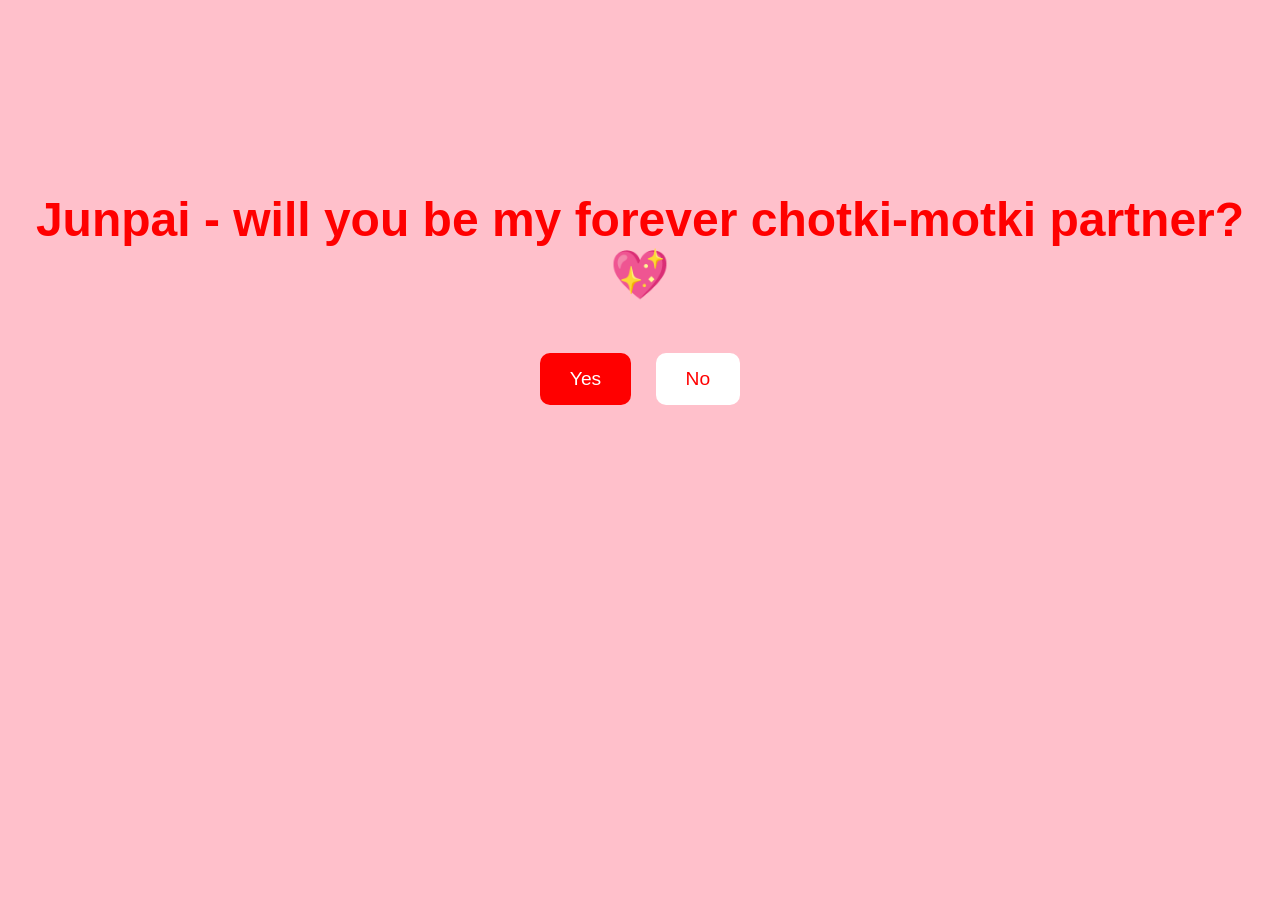
==== index.html @ b519f4a0 "recommit" ====
<!DOCTYPE html>
<html lang="en">
<head>
  <meta charset="UTF-8">
  <title>Friendo</title>
  <style>
    body {
      background-color: pink;
      font-family: 'Comic Sans MS', cursive, sans-serif;
      text-align: center;
      margin: 0;
      padding: 0;
    }
    h1 {
      color: red;
      margin-top: 15%;
      font-size: 3em;
    }
    .buttons {
      margin-top: 40px;
    }
    button {
      padding: 15px 30px;
      margin: 10px;
      font-size: 1.2em;
      border: none;
      border-radius: 10px;
      cursor: pointer;
      transition: all 0.3s ease;
    }
    .yes {
      background-color: red;
      color: white;
    }
    .no {
      background-color: white;
      color: red;
    }
    .no:hover {
      transform: translate(
        calc(50px - 100px * Math.random()),
        calc(50px - 100px * Math.random())
      );
    }
  </style>
</head>
<body>
  <h1>Junpai - will you be my forever chotki-motki partner? 💖</h1>
  <div class="buttons">
    <button class="yes" onclick="window.location.href='yes.html'">Yes</button>
    <button class="no">No</button>
  </div>
</body>
</html>
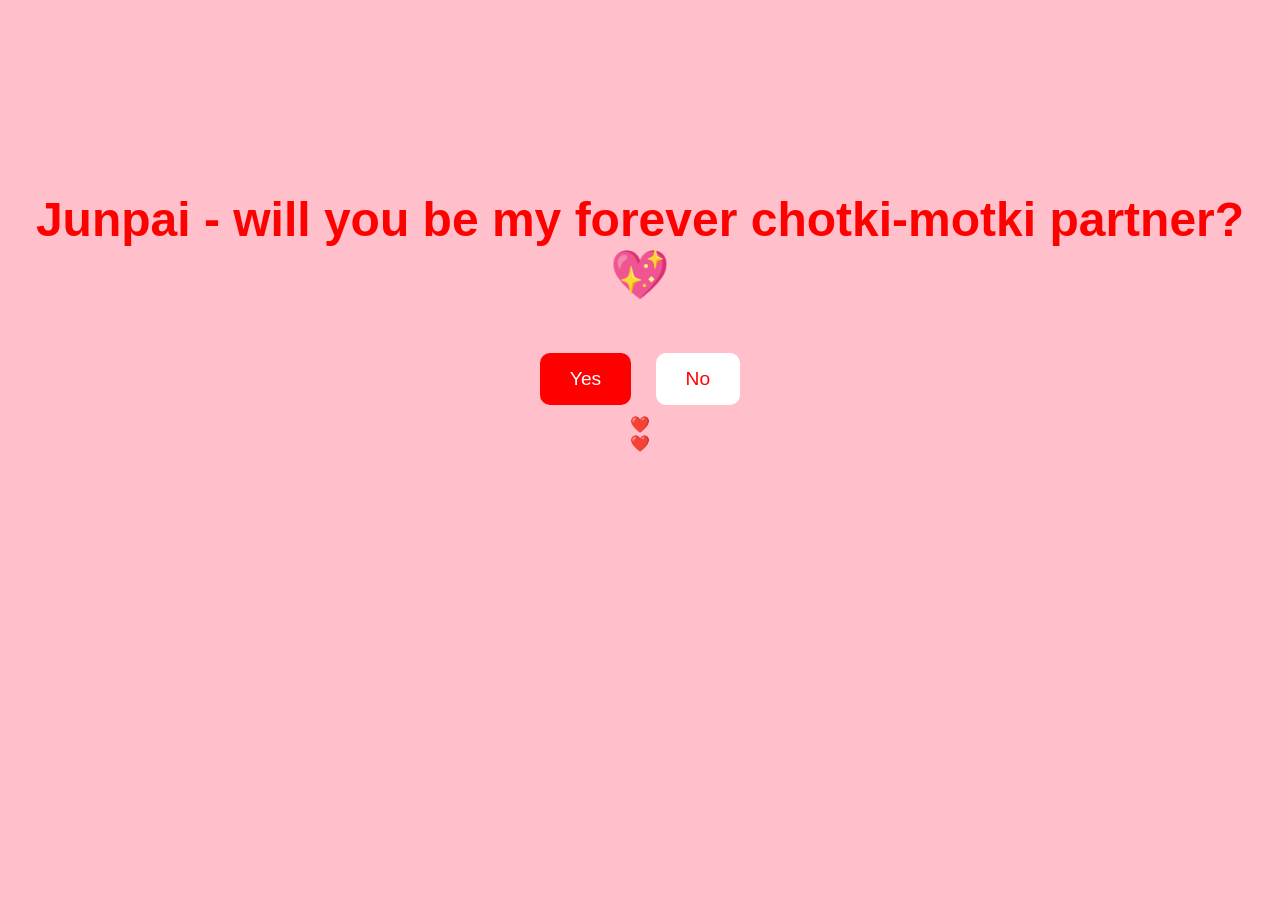
==== commit 11543be9: "Add files via upload" ====
--- a/index.html
+++ b/index.html
@@ -48,7 +48,18 @@
   <h1>Junpai - will you be my forever chotki-motki partner? 💖</h1>
   <div class="buttons">
     <button class="yes" onclick="window.location.href='yes.html'">Yes</button>
-    <button class="no">No</button>
+    <button class="no" id="noBtn">No</button>
   </div>
+
+  <!-- Background Music -->
+  <audio autoplay loop>
+    <source src="bittersweet_symphony.mp3" type="audio/mpeg">
+    Your browser does not support the audio element.
+  </audio>
+
+  <!-- Falling hearts container -->
+  <div id="hearts-container"></div>
+
+  <script src="script.js"></script>
 </body>
 </html>
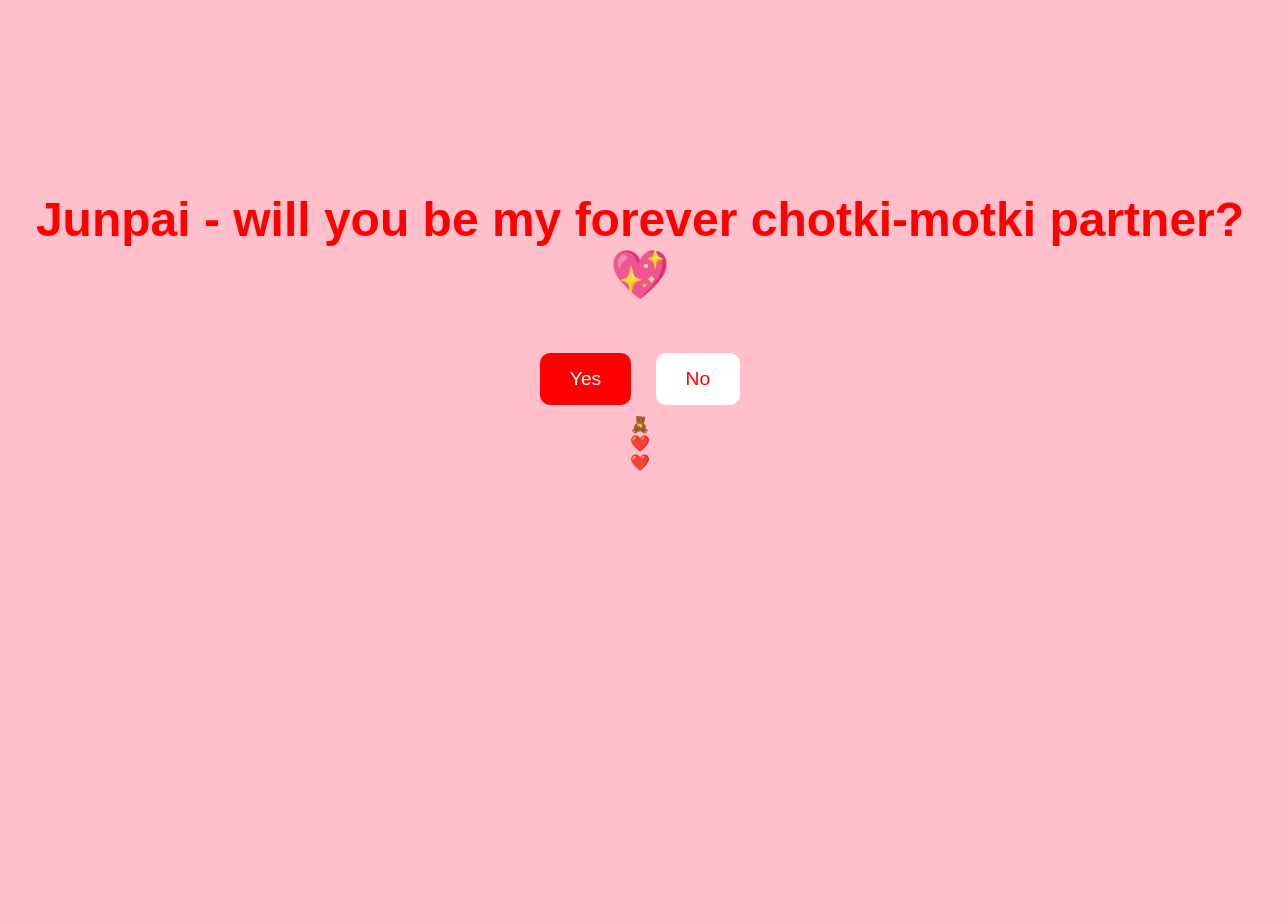
==== commit 0657a147: "Add files via upload" ====
--- a/index.html
+++ b/index.html
@@ -56,7 +56,9 @@
     <source src="bittersweet_symphony.mp3" type="audio/mpeg">
     Your browser does not support the audio element.
   </audio>
-
+  <!-- Moving cute character -->
+  <div class="character">🧸</div>
+  
   <!-- Falling hearts container -->
   <div id="hearts-container"></div>
 
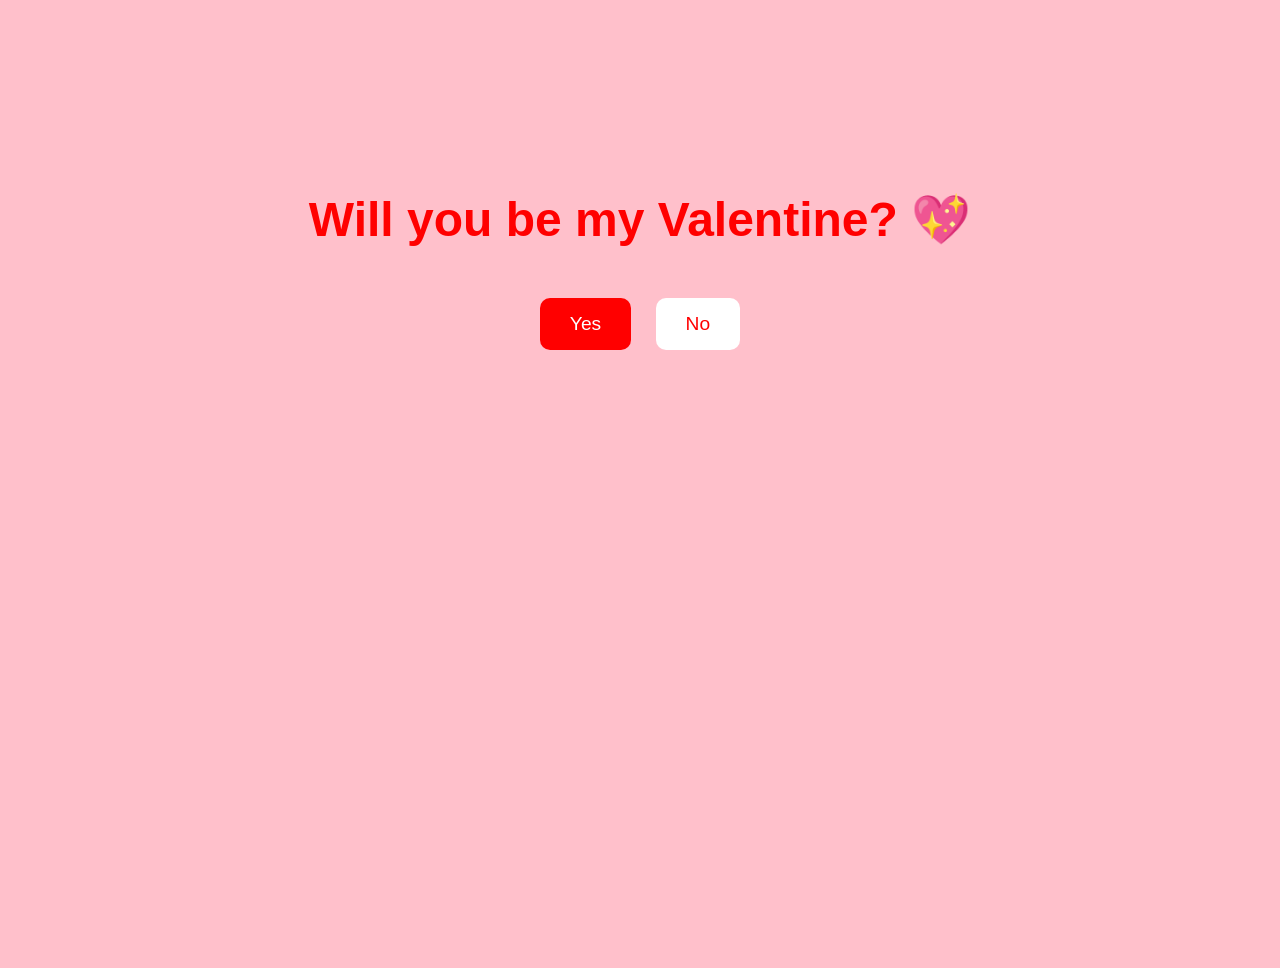
==== commit c5692e9e: "Add files via upload" ====
--- a/index.html
+++ b/index.html
@@ -2,50 +2,11 @@
 <html lang="en">
 <head>
   <meta charset="UTF-8">
-  <title>Friendo</title>
-  <style>
-    body {
-      background-color: pink;
-      font-family: 'Comic Sans MS', cursive, sans-serif;
-      text-align: center;
-      margin: 0;
-      padding: 0;
-    }
-    h1 {
-      color: red;
-      margin-top: 15%;
-      font-size: 3em;
-    }
-    .buttons {
-      margin-top: 40px;
-    }
-    button {
-      padding: 15px 30px;
-      margin: 10px;
-      font-size: 1.2em;
-      border: none;
-      border-radius: 10px;
-      cursor: pointer;
-      transition: all 0.3s ease;
-    }
-    .yes {
-      background-color: red;
-      color: white;
-    }
-    .no {
-      background-color: white;
-      color: red;
-    }
-    .no:hover {
-      transform: translate(
-        calc(50px - 100px * Math.random()),
-        calc(50px - 100px * Math.random())
-      );
-    }
-  </style>
+  <title>Valentine's Day</title>
+  <link rel="stylesheet" href="style.css">
 </head>
 <body>
-  <h1>Junpai - will you be my forever chotki-motki partner? 💖</h1>
+  <h1>Will you be my Valentine? 💖</h1>
   <div class="buttons">
     <button class="yes" onclick="window.location.href='yes.html'">Yes</button>
     <button class="no" id="noBtn">No</button>
@@ -53,12 +14,10 @@
 
   <!-- Background Music -->
   <audio autoplay loop>
-    <source src="bittersweet_symphony.mp3" type="audio/mpeg">
+    <source src="music.mp3" type="audio/mpeg">
     Your browser does not support the audio element.
   </audio>
-  <!-- Moving cute character -->
-  <div class="character">🧸</div>
-  
+
   <!-- Falling hearts container -->
   <div id="hearts-container"></div>
 
--- a/style.css
+++ b/style.css
@@ -0,0 +1,55 @@
+body {
+  background-color: pink;
+  font-family: 'Comic Sans MS', cursive, sans-serif;
+  text-align: center;
+  margin: 0;
+  padding: 0;
+  overflow: hidden;
+}
+
+h1 {
+  color: red;
+  margin-top: 15%;
+  font-size: 3em;
+}
+
+.buttons {
+  margin-top: 40px;
+}
+
+button {
+  padding: 15px 30px;
+  margin: 10px;
+  font-size: 1.2em;
+  border: none;
+  border-radius: 10px;
+  cursor: pointer;
+  transition: all 0.3s ease;
+}
+
+.yes {
+  background-color: red;
+  color: white;
+}
+
+.no {
+  background-color: white;
+  color: red;
+  position: relative;
+}
+
+/* Falling hearts */
+.heart {
+  position: absolute;
+  top: -50px;
+  font-size: 24px;
+  color: crimson;
+  animation: fall linear forwards;
+}
+
+@keyframes fall {
+  to {
+    transform: translateY(110vh);
+    opacity: 0;
+  }
+}
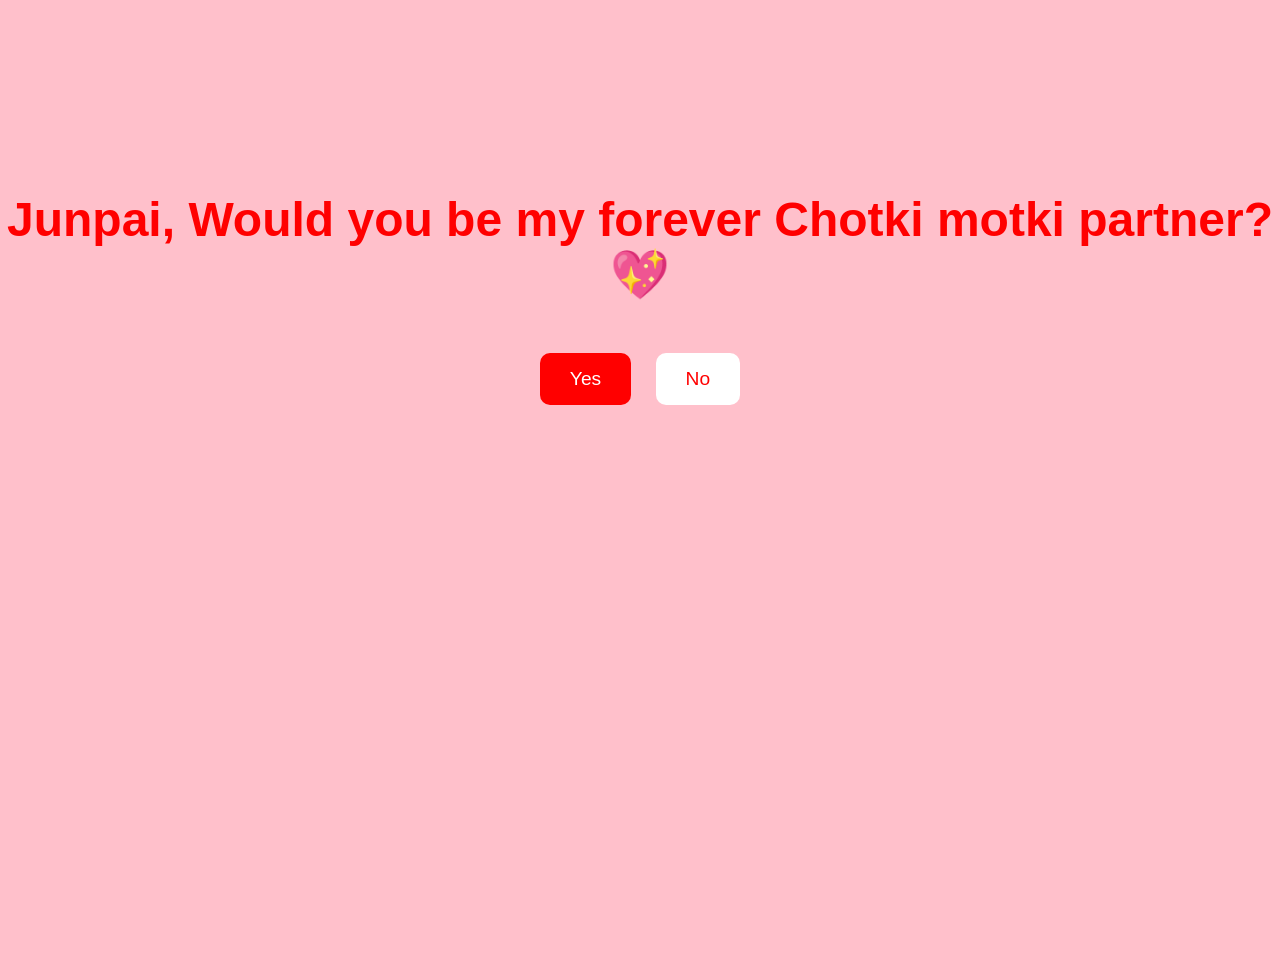
==== commit 234cb9ab: "Add files via upload" ====
--- a/index.html
+++ b/index.html
@@ -2,11 +2,11 @@
 <html lang="en">
 <head>
   <meta charset="UTF-8">
-  <title>Valentine's Day</title>
+  <title>Friendo</title>
   <link rel="stylesheet" href="style.css">
 </head>
 <body>
-  <h1>Will you be my Valentine? 💖</h1>
+  <h1>Junpai, Would you be my forever Chotki motki partner? 💖</h1>
   <div class="buttons">
     <button class="yes" onclick="window.location.href='yes.html'">Yes</button>
     <button class="no" id="noBtn">No</button>
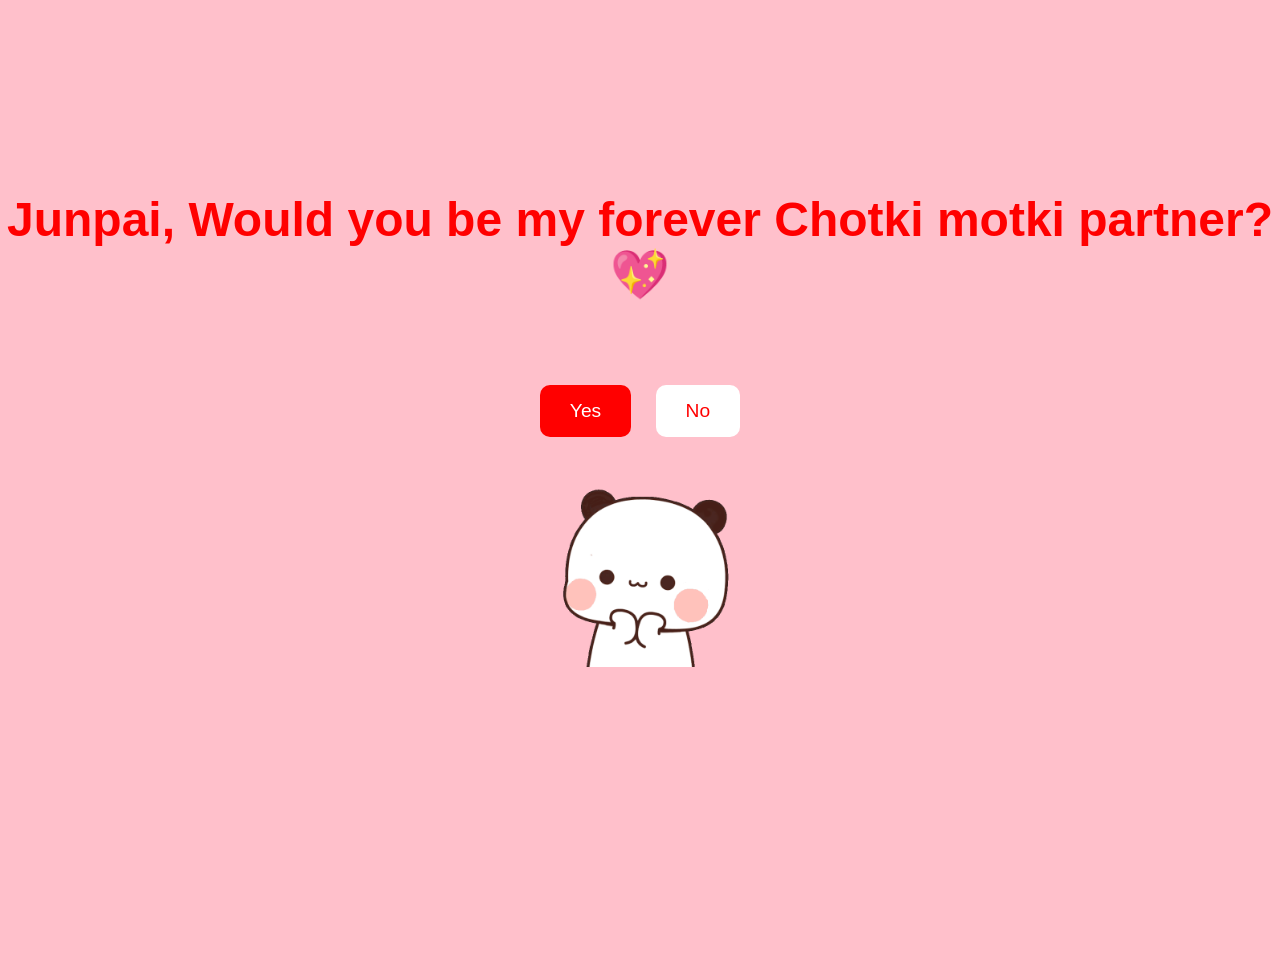
==== commit 059d0e77: "Add files via upload" ====
--- a/index.html
+++ b/index.html
@@ -17,7 +17,10 @@
     <source src="music.mp3" type="audio/mpeg">
     Your browser does not support the audio element.
   </audio>
-
+  <!-- Cute GIF -->
+  <div class="gif-container">
+    <img src="teddy.gif" alt="Cute Teddy GIF">
+  </div>
   <!-- Falling hearts container -->
   <div id="hearts-container"></div>
 
--- a/style.css
+++ b/style.css
@@ -11,6 +11,14 @@
   color: red;
   margin-top: 15%;
   font-size: 3em;
+  display: inline-block; /* needed for transform */
+  animation: seesaw 2s ease-in-out infinite;
+}
+
+@keyframes seesaw {
+  0%   { transform: rotate(-5deg); }
+  50%  { transform: rotate(5deg); }
+  100% { transform: rotate(-5deg); }
 }
 
 .buttons {
@@ -53,3 +61,19 @@
     opacity: 0;
   }
 }
+
+.gif-container {
+  margin-top: 20px;
+  text-align: center;
+}
+
+.gif-container img {
+  width: 200px; /* adjust size */
+  height: auto;
+  animation: float 3s ease-in-out infinite;
+}
+
+@keyframes float {
+  0%, 100% { transform: translateY(0); }
+  50% { transform: translateY(-15px); }
+}
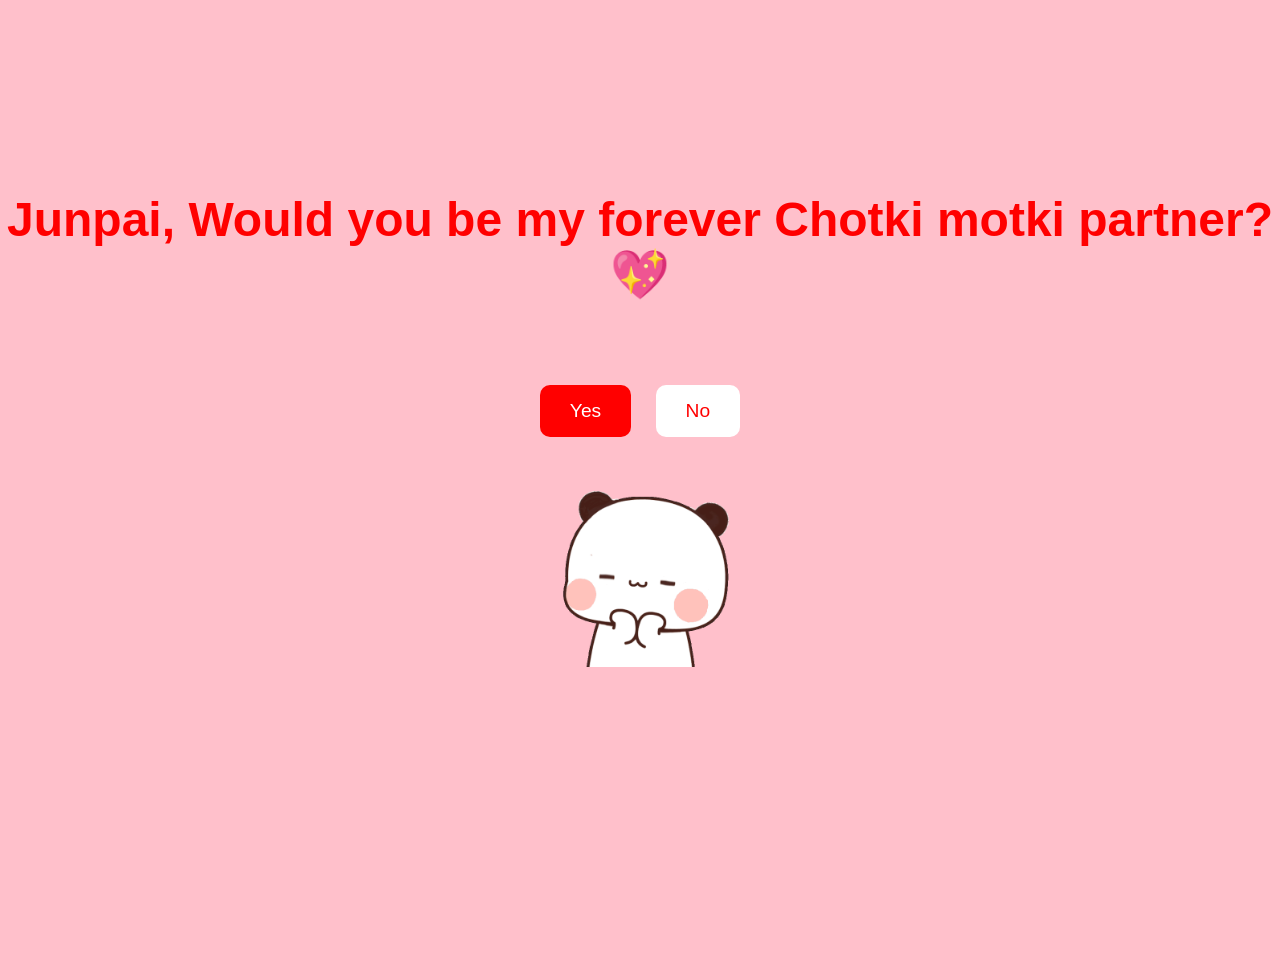
==== commit 4e4b69b1: "Add files via upload" ====
--- a/index.html
+++ b/index.html
@@ -3,7 +3,7 @@
 <head>
   <meta charset="UTF-8">
   <title>Friendo</title>
-  <link rel="stylesheet" href="style.css">
+  <link rel="stylesheet" href="style.css"> 
 </head>
 <body>
   <h1>Junpai, Would you be my forever Chotki motki partner? 💖</h1>
